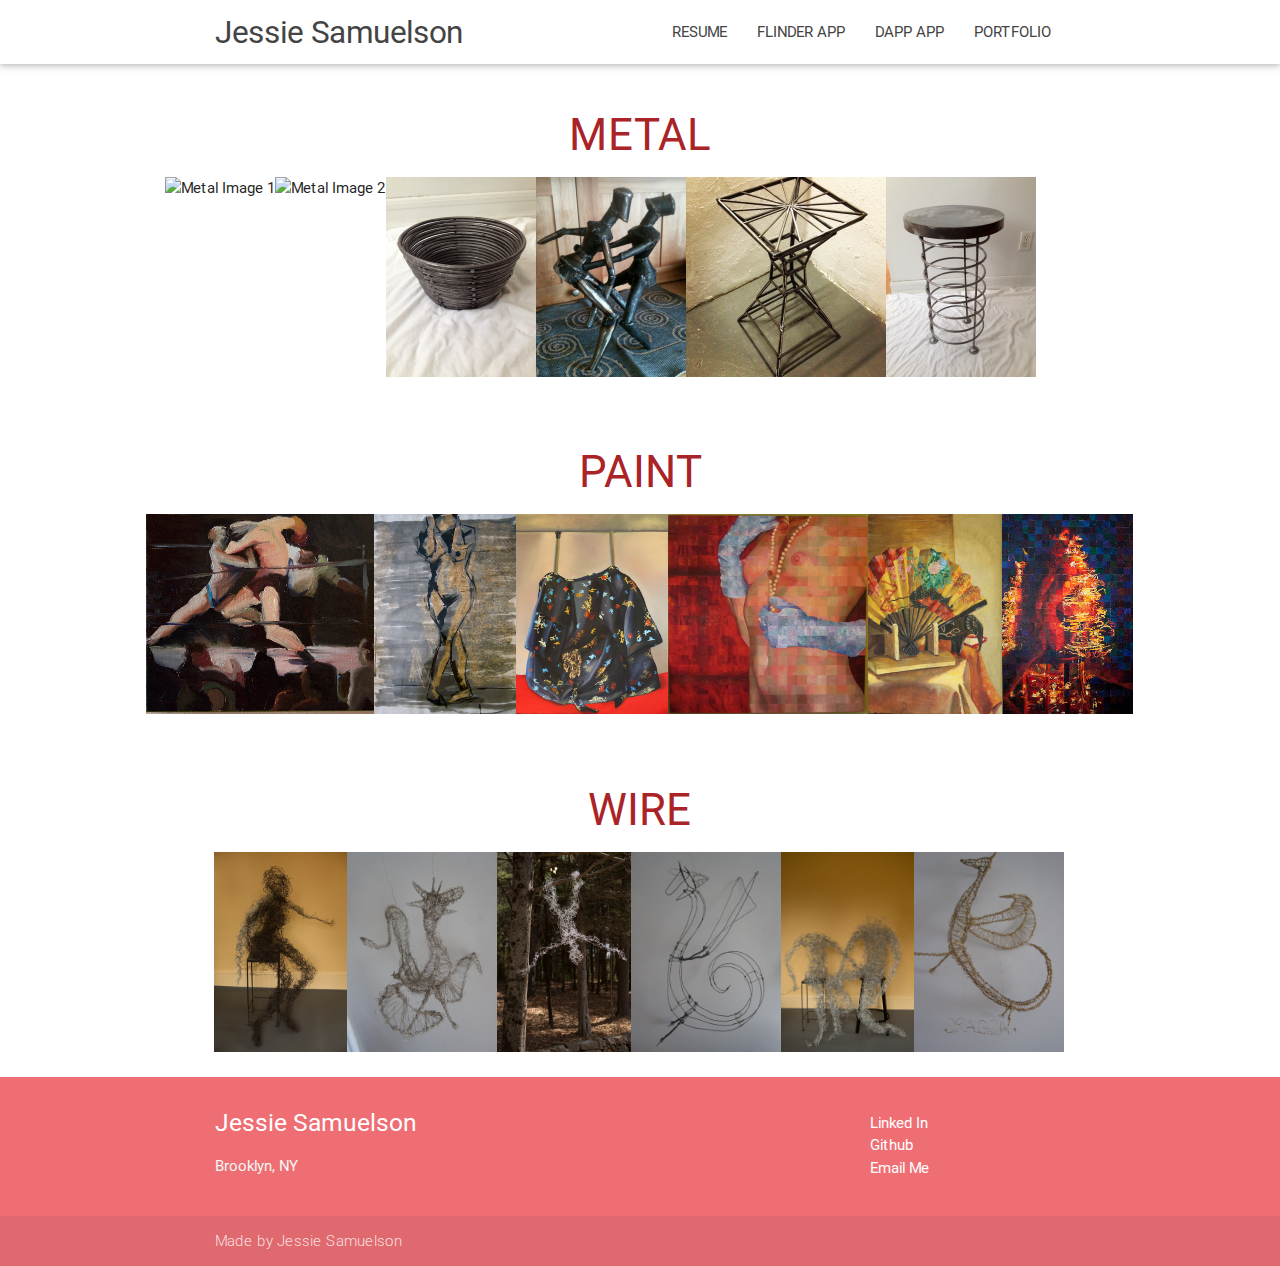
==== portfolio.html @ e8c39138 "adds portfolio page and nav bar" ====
<!DOCTYPE html>
<html lang="en">
<head>
  <meta http-equiv="Content-Type" content="text/html; charset=UTF-8"/>
  <meta name="viewport" content="width=device-width, initial-scale=1, maximum-scale=1.0, user-scalable=no"/>
  <title>Jessie Samuelson-Portfolio</title>

  <!-- CSS  -->
  <link href="css/materialize.css" type="text/css" rel="stylesheet" media="screen,projection"/>
  <link href="css/style.css" type="text/css" rel="stylesheet" media="screen,projection"/>
<!--   <link rel="stylesheet" href="/fancybox/source/jquery.fancybox.css?v=2.1.5" type="text/css" media="screen" /> -->
</head>
<body>
  <nav class="white" role="navigation">
    <div class="nav-wrapper container">
      <a id="logo-container" href="index.html" class="brand-logo">Jessie Samuelson</a>
      <ul class="right hide-on-med-and-down">
        <li><a href="jessie_samuelson_cv.pdf" target="_blank">RESUME</a></li>
        <li><a href="http://flinder-app.herokuapp.com/" target="_blank">FLINDER APP</a></li>
        <li><a href="http://dapperdragons.herokuapp.com/" target="_blank">DAPP APP</a></li>
        <li><a href="portfolio.html">PORTFOLIO</a></li>
      </ul>

      <ul id="nav-mobile" class="side-nav">
        <li><a href="jessie_samuelson_cv.pdf" target="_blank">RESUME</a></li>
        <li><a href="http://flinder-app.herokuapp.com/" target="_blank">FLINDER APP</a></li>
        <li><a href="http://dapperdragons.herokuapp.com/" target="_blank">DAPP APP</a></li>
        <li><a href="portfolio.html">PORTFOLIO</a></li>
      </ul>
      <a href="#" data-activates="nav-mobile" class="button-collapse"><i class="mdi-navigation-menu"></i></a>
    </div>
  </nav>
	<div class="imagebox1 imagebox">
		<h3>METAL</h3>
		<div class="group1 group">
			<div class="metal image"><img src="./images/portfolio/metal/geometric-stool-1.jpg" alt="Metal Image 1"></div>
			<div class="metal image"><img src="./images/portfolio/metal/geometric-stool-2.jpg" alt="Metal Image 2"></div>
			<div class="metal image"><img src="./images/portfolio/metal/bowl.jpg" alt="Metal Image 3"></div>
		</div>

		<div class="group2">
			<div class="metal image"><img src="./images/portfolio/metal/2-forged-figures.jpg" alt="Metal Image 4"></div>
			<div class="metal image"><img src="./images/portfolio/metal/hourglass-stool.jpg" alt="Metal Image 5"></div>
			<div class="metal image"><img src="./images/portfolio/metal/round-stool.jpg" alt="Metal Image 6"></div>
		</div>
  </div>

  <div class="imagebox2 imagebox">
		<h3>PAINT</h3>
		<div class="group3 group">
			<div class="paint image"><img src="./images/portfolio/paint/boxers-master-study.jpg" alt="Paint Image 1"></div>
			<div class="paint image"><img src="./images/portfolio/paint/ink-nude.jpg" alt="Paint Image 2"></div>
			<div class="paint image"><img src="./images/portfolio/paint/robe.jpg" alt="Paint Image 3"></div>	
		</div>

		<div class="group4 group">
			<div class="paint image"><img src="./images/portfolio/paint/pearl-necklace.jpg" alt="Paint Image 4"></div>
			<div class="paint image"><img src="./images/portfolio/paint/fan.jpg" alt="Paint Image 5"></div>
			<div class="paint image"><img src="./images/portfolio/paint/lights.jpg" alt="Paint Image 6"></div>
		</div>
  </div>

  <div class="imagebox3 imagebox">
		<h3>WIRE</h3>
		<div class="group5 group">
			<div class="wire image"><img src="./images/portfolio/wire/black-figure-with-wings.jpg" alt="Wire Image 1"></div>
			<div class="wire image"><img src="./images/portfolio/wire/dragon-1.jpg" alt="Wire Image 2"></div>
			<div class="wire image"><img src="./images/portfolio/wire/white-figure-in-tree.jpg" alt="Wire Image 3"></div>	
		</div>

		<div class="group6 group">
			<div class="wire image"><img src="./images/portfolio/wire/dragon-2.jpg" alt="Wire Image 4"></div>
			<div class="wire image"><img src="./images/portfolio/wire/two-seated-silver-figures.jpg" alt="Wire Image 5"></div>
			<div class="wire image"><img src="./images/portfolio/wire/dragon-3.jpg" alt="Wire Image 6"></div>
		</div>
  </div>

	<footer class="page-footer silver">
    <div class="container">
      <div class="row">
        <div class="col l6 s12">
          <h5 class="white-text">Jessie Samuelson</h5>
          <p class="grey-text text-lighten-4">Brooklyn, NY</p>
        </div>

        <div class="col l3 s12 right">
        </div>

        <div class="col l3 s12 right">
          <ul>
            <li><a class="white-text" href="https://www.linkedin.com/in/jessiesamuelson" target="_blank">Linked In</a></li>
            <li><a class="white-text" href="https://github.com/jessiesamuelson" target="_blank">Github</a></li>
            <li><a class="white-text" href="mailto:jessie.samuelson@gmail.com" target="_top">Email Me</a></li>
          </ul>
        </div>
      </div>
    </div>
    <div class="footer-copyright">
      <div class="container">
      Made by Jessie Samuelson
      </div>
    </div>
  </footer>

	<!--  Scripts-->
  <script src="https://code.jquery.com/jquery-2.1.1.min.js"></script>
  <script src="js/materialize.js"></script>
  <script src="js/init.js"></script>

  </body>
</html>
---- css/style.css ----
/* Custom Stylesheet */
/**
 * Use this file to override Materialize files so you can update
 * the core Materialize files in the future
 *
 * Made By MaterializeCSS.com
 */

nav ul a,
nav .brand-logo {
  color: #444;
}

p {
  line-height: 2rem;
}

.button-collapse {
  color: #26a69a;
}

.parallax-container {
  min-height: 380px;
  line-height: 0;
  height: auto;
  color: rgba(255,255,255,.9);
}
  .parallax-container .section {
    width: 100%;
  }

.headshot img {
  width: 35%;
  display: block;
  margin: 25px auto;
}

.silver {
  background-color: silver;
}

.white-jessie {
  color: white;
  /*font-family: "Arial Black", Gadget, sans-serif;*/
}

.link a {
  color: #4e342e;
  text-decoration: none;
}

.icon-block p {
  color: #795548;
}

.about p {
  color: #795548;
}

.about a {
  color: #4e342e;
  text-decoration: none;
}

.right {
  float: right;
}

.projects {
  font-size: 5rem;
  line-height: 2.25rem;
  margin: 0.82rem 0 0.656rem 0; 
}
/*  Image Styling */
.image img{
  display: block;
  height: 200px;
  float: left;
}

.imagebox {
  margin: 0 auto;
  padding: 25px 0px;
}

.imagebox1 {
  width: 950px;
}

.imagebox2 {
  width: 989px;
}

.imagebox3 {
  width: 852px;
}

.imagebox:after {
  content: " ";
  visibility: hidden;
  display: block;
  height: 0;
  clear: both;
}

.imagebox h3 {
  text-align: center;
  color: #aa2327;
}

@media only screen and (max-width : 992px) {
  .parallax-container .section {
    position: absolute;
    top: 40%;
  }
  #index-banner .section {
    top: 10%;
    height: 400px;
  }
  .imagebox {
    width: auto;
  }
  .group {
    padding-bottom: 25px;
  }
  .group1 {
    width: 450px;
    padding-top: 25px;
    margin: 0 auto;
  }
  .group2 {
    width: 500px;
    margin: 0 auto;
  }
  .group3 {
    width: 523px;
    margin: 0 auto;
  }
  .group4 {
    width: 466px;
    margin: 0 auto;
  }
  .group5 {
    width: 418px;
    margin: 0 auto;
  }
  .group6 {
    width: 434px;
    margin: 0 auto;
  }
  .group:after {
    content: " ";
    visibility: hidden;
    display: block;
    height: 0;
    clear: both;
  }
}

@media only screen and (max-width : 600px) {
  #index-banner .section {
    top: 0;
  }
  h1 {
    font-size: 1.8em;
  }
  .projects {
    font-size: 1.7em;
  }
  .image img {
    width: 95%;
    height: auto;
    padding: 5%;
    margin: 0 auto;
    float: none;
  }
}


.icon-block {
  padding: 0 15px;
}

footer.page-footer {
  margin: 0;
}
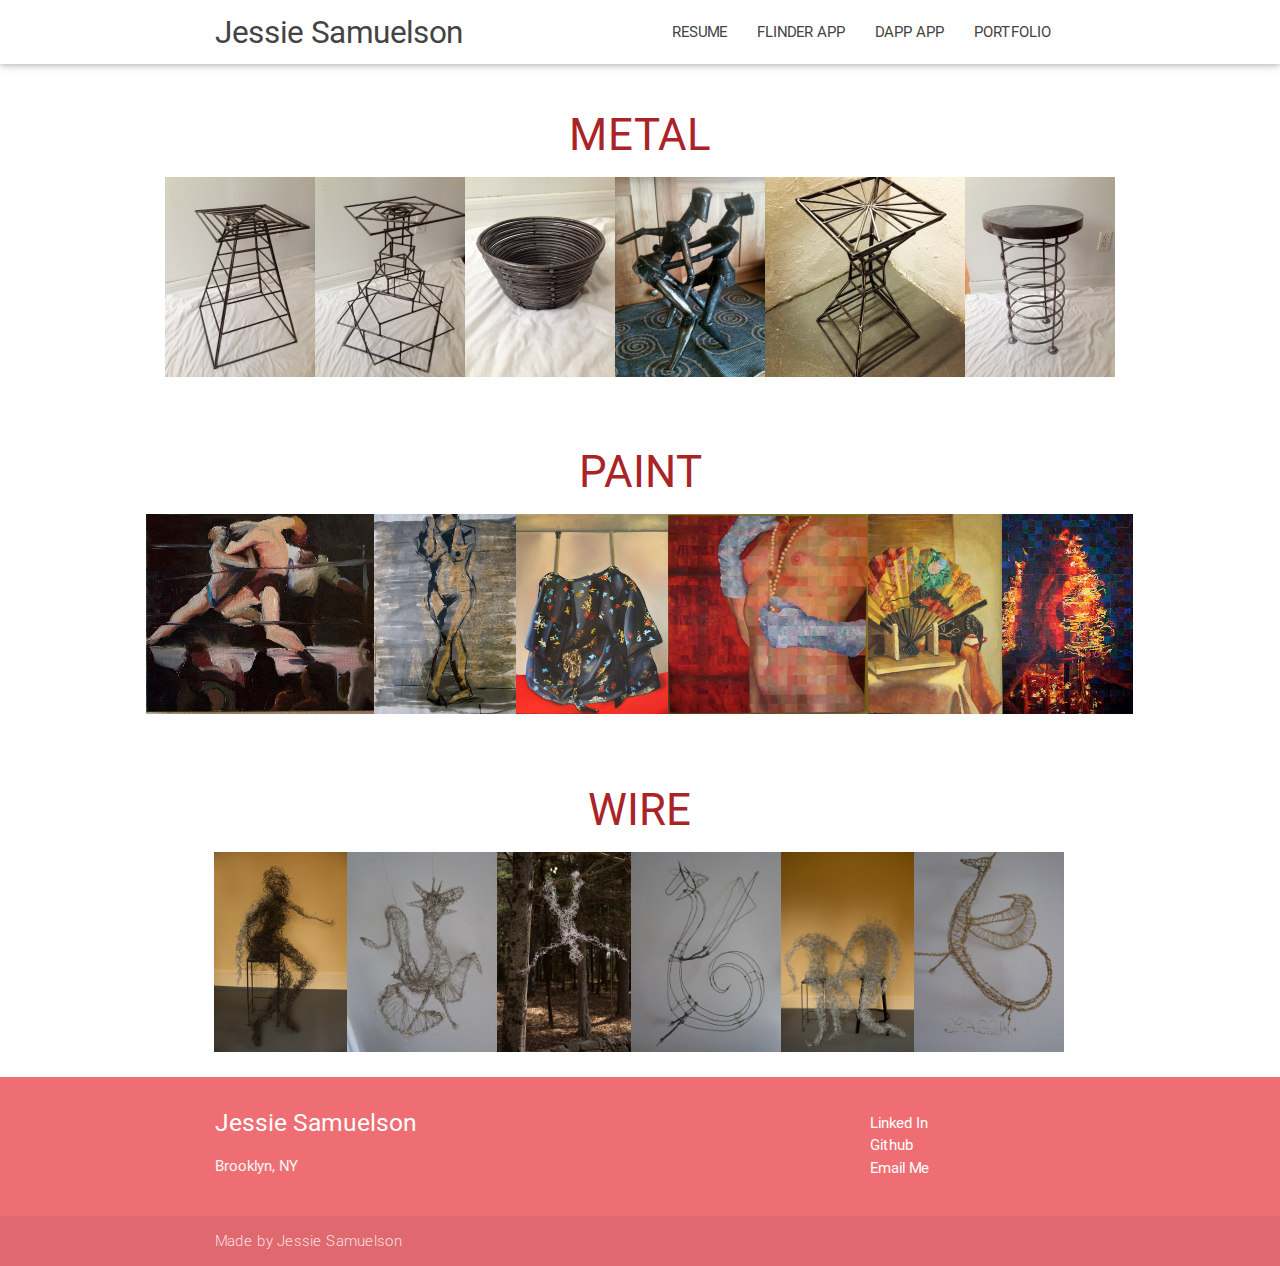
==== commit 8d8cafe7: "tests image links" ====
--- a/portfolio.html
+++ b/portfolio.html
@@ -33,45 +33,45 @@
 	<div class="imagebox1 imagebox">
 		<h3>METAL</h3>
 		<div class="group1 group">
-			<div class="metal image"><img src="./images/portfolio/metal/geometric-stool-1.jpg" alt="Metal Image 1"></div>
-			<div class="metal image"><img src="./images/portfolio/metal/geometric-stool-2.jpg" alt="Metal Image 2"></div>
-			<div class="metal image"><img src="./images/portfolio/metal/bowl.jpg" alt="Metal Image 3"></div>
+			<div class="metal image"><img src="images/portfolio/metal/geometric-stool-1.jpg" alt="Metal Image 1"></div>
+			<div class="metal image"><img src="images/portfolio/metal/geometric-stool-2.jpg" alt="Metal Image 2"></div>
+			<div class="metal image"><img src="images/portfolio/metal/bowl.jpg" alt="Metal Image 3"></div>
 		</div>
 
 		<div class="group2">
-			<div class="metal image"><img src="./images/portfolio/metal/2-forged-figures.jpg" alt="Metal Image 4"></div>
-			<div class="metal image"><img src="./images/portfolio/metal/hourglass-stool.jpg" alt="Metal Image 5"></div>
-			<div class="metal image"><img src="./images/portfolio/metal/round-stool.jpg" alt="Metal Image 6"></div>
+			<div class="metal image"><img src="images/portfolio/metal/2-forged-figures.jpg" alt="Metal Image 4"></div>
+			<div class="metal image"><img src="images/portfolio/metal/hourglass-stool.jpg" alt="Metal Image 5"></div>
+			<div class="metal image"><img src="images/portfolio/metal/round-stool.jpg" alt="Metal Image 6"></div>
 		</div>
   </div>
 
   <div class="imagebox2 imagebox">
 		<h3>PAINT</h3>
 		<div class="group3 group">
-			<div class="paint image"><img src="./images/portfolio/paint/boxers-master-study.jpg" alt="Paint Image 1"></div>
-			<div class="paint image"><img src="./images/portfolio/paint/ink-nude.jpg" alt="Paint Image 2"></div>
-			<div class="paint image"><img src="./images/portfolio/paint/robe.jpg" alt="Paint Image 3"></div>	
+			<div class="paint image"><img src="images/portfolio/paint/boxers-master-study.jpg" alt="Paint Image 1"></div>
+			<div class="paint image"><img src="images/portfolio/paint/ink-nude.jpg" alt="Paint Image 2"></div>
+			<div class="paint image"><img src="images/portfolio/paint/robe.jpg" alt="Paint Image 3"></div>	
 		</div>
 
 		<div class="group4 group">
-			<div class="paint image"><img src="./images/portfolio/paint/pearl-necklace.jpg" alt="Paint Image 4"></div>
-			<div class="paint image"><img src="./images/portfolio/paint/fan.jpg" alt="Paint Image 5"></div>
-			<div class="paint image"><img src="./images/portfolio/paint/lights.jpg" alt="Paint Image 6"></div>
+			<div class="paint image"><img src="images/portfolio/paint/pearl-necklace.jpg" alt="Paint Image 4"></div>
+			<div class="paint image"><img src="images/portfolio/paint/fan.jpg" alt="Paint Image 5"></div>
+			<div class="paint image"><img src="images/portfolio/paint/lights.jpg" alt="Paint Image 6"></div>
 		</div>
   </div>
 
   <div class="imagebox3 imagebox">
 		<h3>WIRE</h3>
 		<div class="group5 group">
-			<div class="wire image"><img src="./images/portfolio/wire/black-figure-with-wings.jpg" alt="Wire Image 1"></div>
-			<div class="wire image"><img src="./images/portfolio/wire/dragon-1.jpg" alt="Wire Image 2"></div>
-			<div class="wire image"><img src="./images/portfolio/wire/white-figure-in-tree.jpg" alt="Wire Image 3"></div>	
+			<div class="wire image"><img src="images/portfolio/wire/black-figure-with-wings.jpg" alt="Wire Image 1"></div>
+			<div class="wire image"><img src="images/portfolio/wire/dragon-1.jpg" alt="Wire Image 2"></div>
+			<div class="wire image"><img src="images/portfolio/wire/white-figure-in-tree.jpg" alt="Wire Image 3"></div>	
 		</div>
 
 		<div class="group6 group">
-			<div class="wire image"><img src="./images/portfolio/wire/dragon-2.jpg" alt="Wire Image 4"></div>
-			<div class="wire image"><img src="./images/portfolio/wire/two-seated-silver-figures.jpg" alt="Wire Image 5"></div>
-			<div class="wire image"><img src="./images/portfolio/wire/dragon-3.jpg" alt="Wire Image 6"></div>
+			<div class="wire image"><img src="images/portfolio/wire/dragon-2.jpg" alt="Wire Image 4"></div>
+			<div class="wire image"><img src="images/portfolio/wire/two-seated-silver-figures.jpg" alt="Wire Image 5"></div>
+			<div class="wire image"><img src="images/portfolio/wire/dragon-3.jpg" alt="Wire Image 6"></div>
 		</div>
   </div>
 
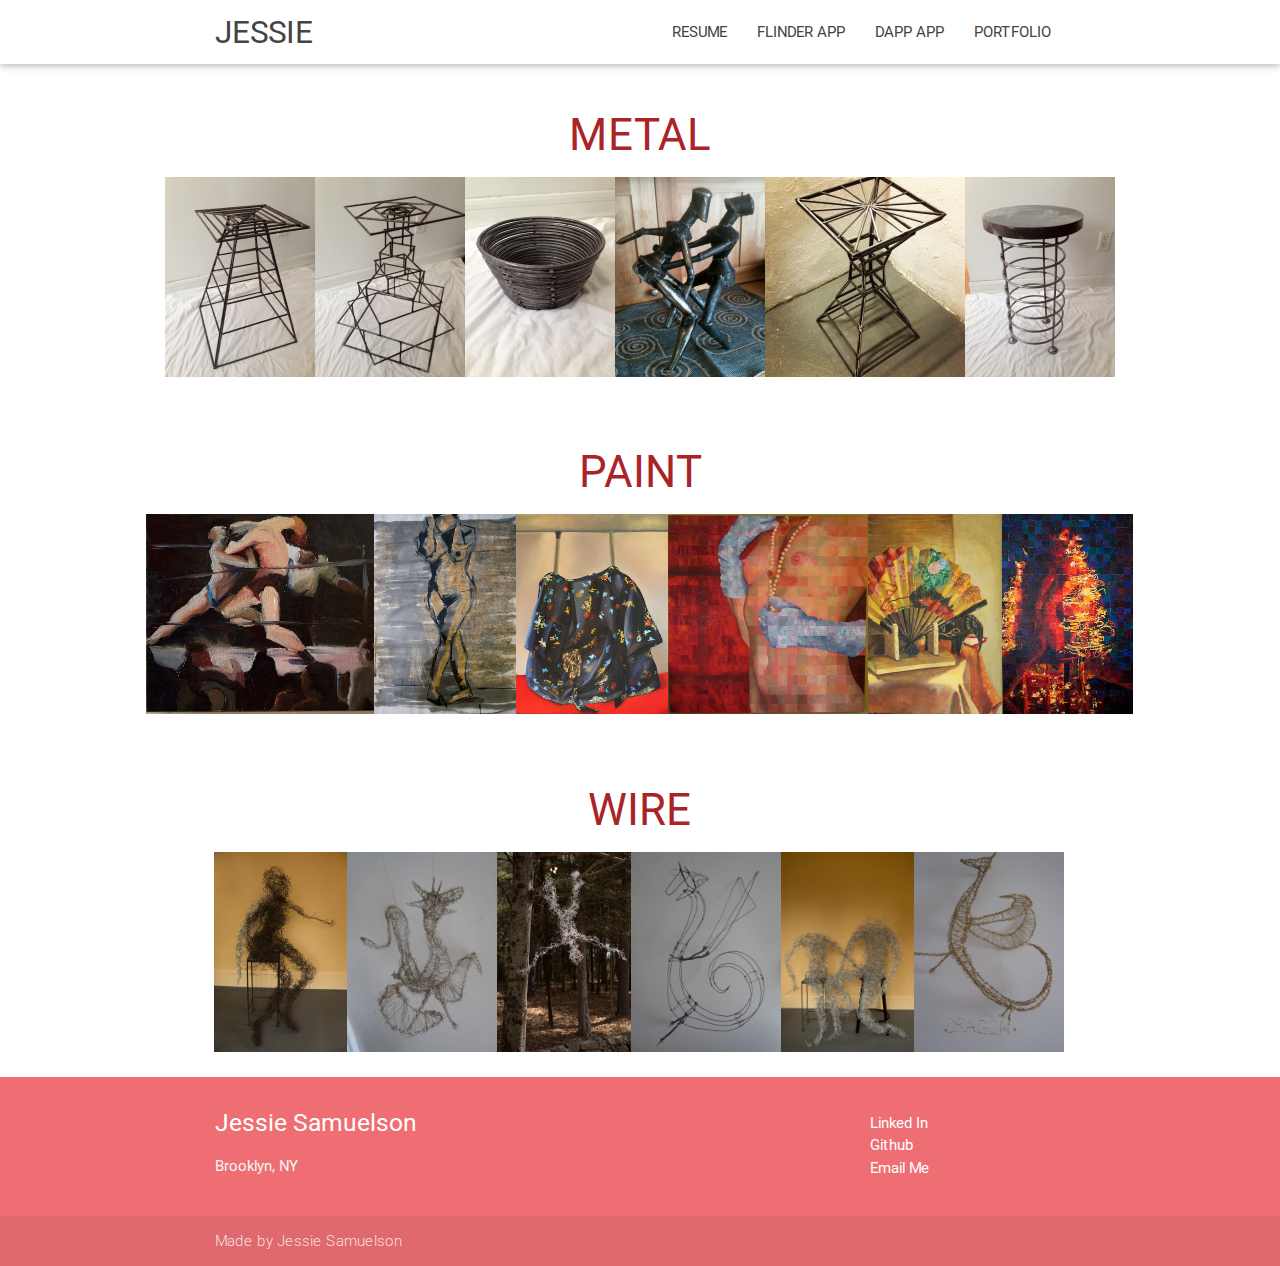
==== commit 7cfc5a24: "adjusts home" ====
--- a/portfolio.html
+++ b/portfolio.html
@@ -13,7 +13,7 @@
 <body>
   <nav class="white" role="navigation">
     <div class="nav-wrapper container">
-      <a id="logo-container" href="index.html" class="brand-logo">Jessie Samuelson</a>
+      <a id="logo-container" href="index.html" class="brand-logo">JESSIE</a>
       <ul class="right hide-on-med-and-down">
         <li><a href="jessie_samuelson_cv.pdf" target="_blank">RESUME</a></li>
         <li><a href="http://flinder-app.herokuapp.com/" target="_blank">FLINDER APP</a></li>
